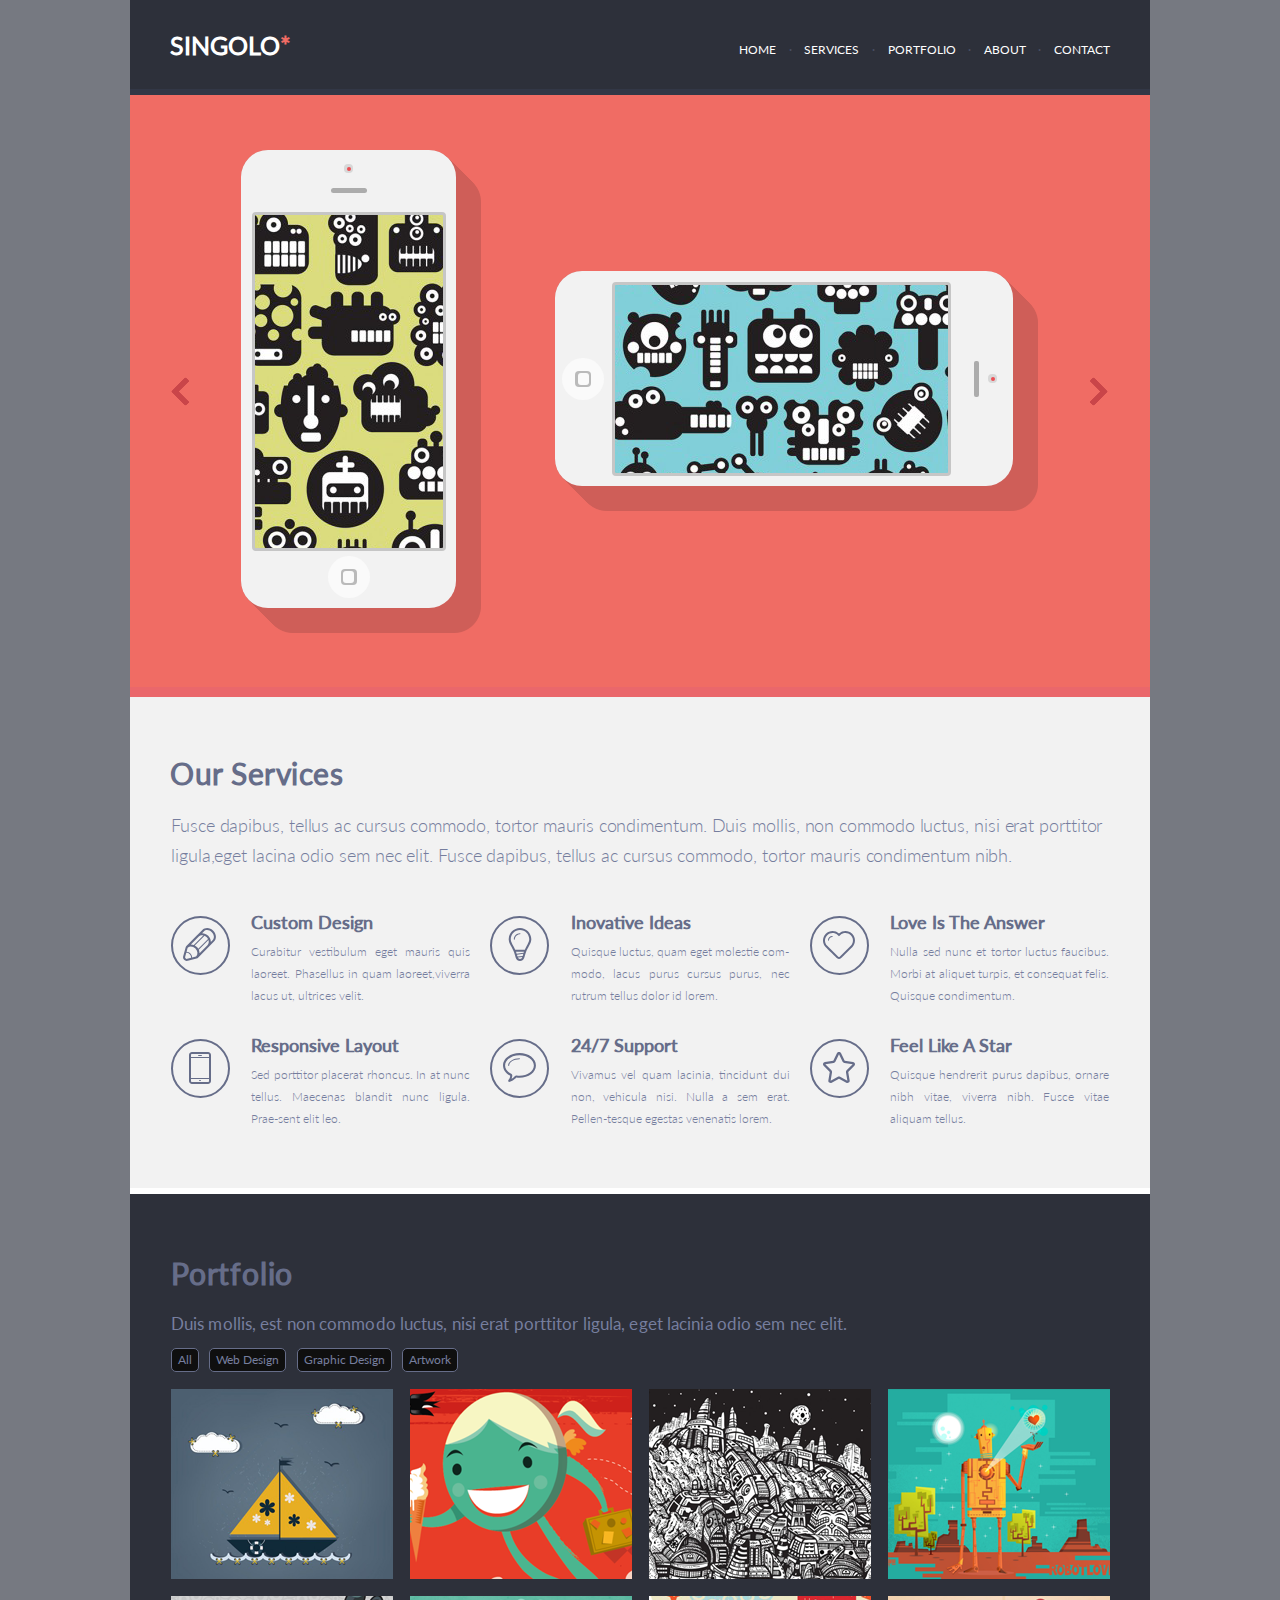
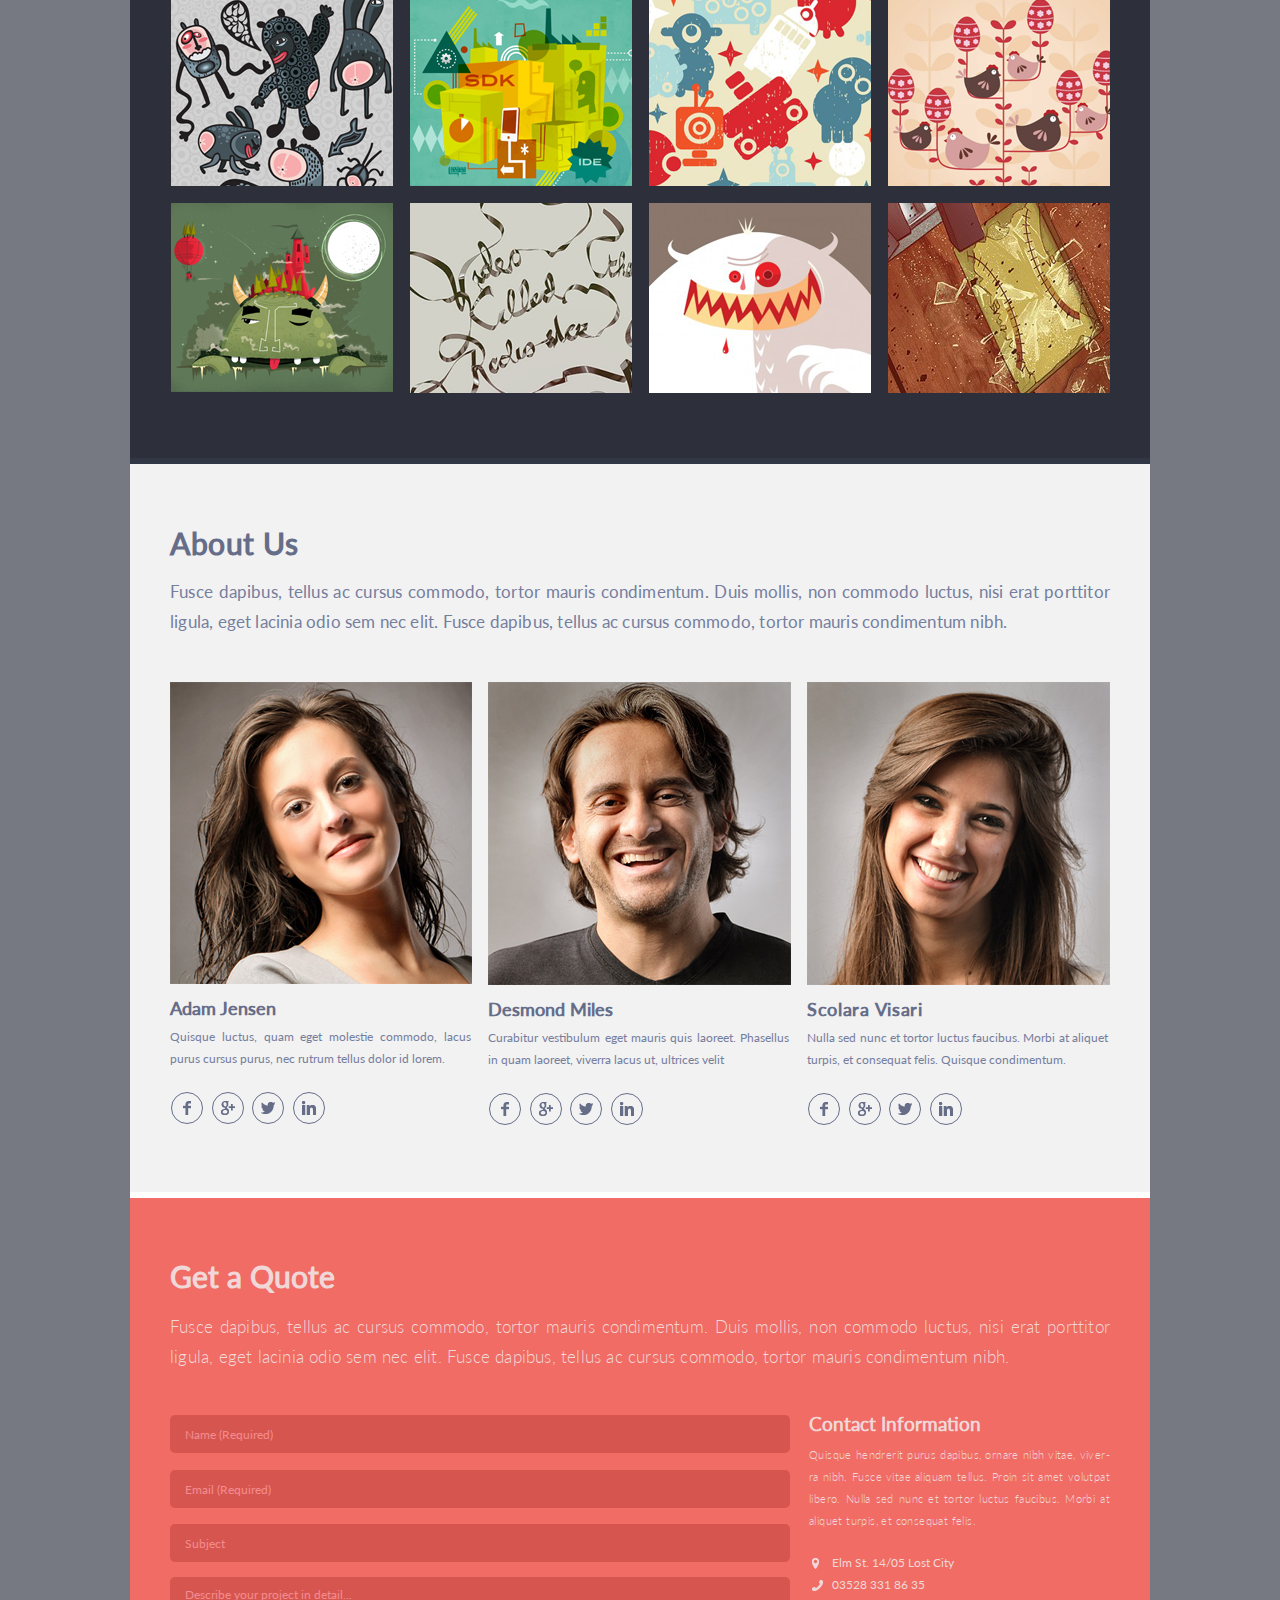
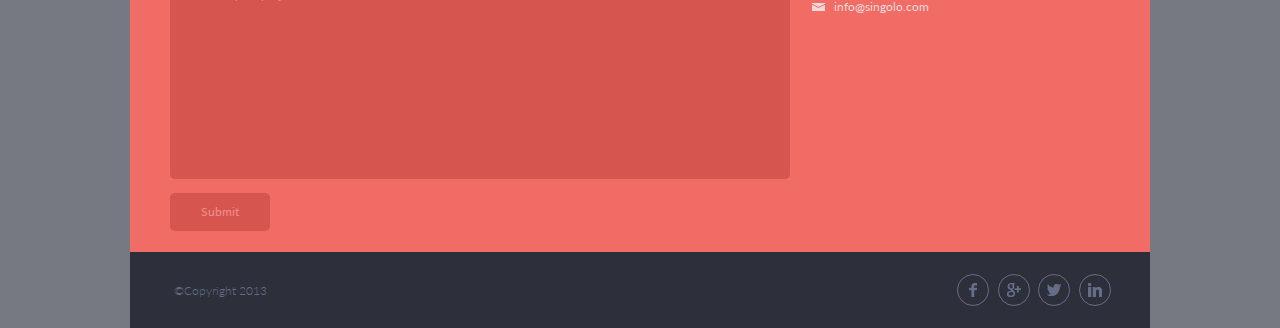
==== index.html @ 3122774b "feat: combine files in one index.html" ====
<!DOCTYPE html>
<html lang="en">
<head>
    <meta charset="UTF-8">
    <meta name="viewport" content="width=device-width, initial-scale=1.0">
    <link rel="stylesheet" href="style.css">
    <title>Singolo</title>
</head>
<body class="body">
    <header class="header">
        <h1 class="logo">Singolo<span class="dote">*<span></h1>
        <nav class="nav_panel">
            <ul class="list">
                <li class="item"><a href="#" class="link">home</a></li>
                <li class="item">·</li>
                <li class="item"><a href="#" class="link">services</a></li>
                <li class="item">·</li>
                <li class="item"><a href="#" class="link">portfolio</a></li>
                <li class="item">·</li>
                <li class="item"><a href="#" class="link">about</a></li>
                <li class="item">·</li>
                <li class="item"><a href="#" class="link">contact</a></li>
            </ul>
        </nav>
    </header>
    <div class="header_bottom"></div>
    <main class="main">
        <div class="pointer pleft">
            <div class="arrow left"></div>
        </div>
        <div class="phone1_box">
            <div class="shadow1">
                <div class="phone one">
                    <div class="camera1_box">
                        <div class="camera1">
                            <div class="camera1_dote"></div>
                        </div>
                    </div>
                    <div class="speaker1_box">
                        <div class="speaker1"></div>
                    </div>
                    <div class="screen1_box">
                        <div class="screen1"></div>
                    </div>
                    <div class="home_button1_box">
                        <div class="home_button1-circle">
                            <div class="home_button1-square">
                                <div class="white_square"></div>
                            </div>
                        </div>
                    </div>
                </div>
            </div>
        </div>
        <div class="phone2_box">
            <div class="shadow2">
                <div class="phone two">
                    <div class="home_button_box">
                        <div class="home_button1-circle">
                            <div class="home_button1-square">
                                <div class="white_square"></div>
                            </div>
                        </div>
                    </div>
                    <div class="screen_box">
                        <div class="screen"></div>
                    </div>
                    <div class="speaker_box">
                        <div class="speaker"></div>
                    </div>
                    <div class="camera">
                        <div class="camera1">
                            <div class="camera1_dote"></div>
                        </div>
                    </div>
                </div>
            </div>
        </div>
        <div class="pointer pright">
            <div class="arrow right"></div>
        </div>
    </main>
    <div class="main_bottom"></div>
    <section class="services" id="services">
        <div class="services-info">
            <div class="info-theme">
                <div class="theme">Our Services</div>
            </div>
            <div class="info">Fusce dapibus, tellus ac cursus commodo, tortor mauris condimentum. Duis mollis, non
                commodo luctus,
                nisi erat porttitor<br> ligula,eget lacina odio sem nec elit. Fusce dapibus, tellus ac cursus commodo,
                tortor mauris
                condimentum nibh.
            </div>
            <div class="services-description-grid">
                <div class="service">
                    <div class="circle"><img src="assets/pen.svg" alt="pen" class="service-img"></div>
                    <div class="service-info">
                        <div class="service-name">Custom Design</div>
                        <div class="service-description">Curabitur vestibulum eget mauris quis laoreet. Phasellus in
                            quam
                            laoreet,viverra lacus ut, ultrices velit.</div>
                    </div>
                </div>
                <div class="service">
                    <div class="circle"><img src="assets/bulb.svg" alt="lamp" class="service-img"></div>
                    <div class="service-info">
                        <div class="service-name">Inovative Ideas</div>
                        <div class="service-description">Quisque luctus, quam eget molestie com-<br>modo, lacus purus
                            cursus
                            purus,
                            nec rutrum tellus dolor id lorem.</div>
                    </div>
                </div>
                <div class="service">
                    <div class="circle"><img src="assets/heart.svg" alt="heart" class="service-img"></div>
                    <div class="service-info">
                        <div class="service-name">Love Is The Answer</div>
                        <div class="service-description">Nulla sed nunc et tortor luctus faucibus. Morbi at aliquet
                            turpis,
                            et
                            consequat felis. Quisque condimentum.</div>
                    </div>
                </div>
                <div class="service">
                    <div class="circle"><img src="assets/phone.svg" alt="tablet" class="service-img"></div>
                    <div class="service-info">
                        <div class="service-name">Responsive Layout</div>
                        <div class="service-description">Sed porttitor placerat rhoncus. In at nunc tellus. Maecenas
                            blandit
                            nunc
                            ligula. Prae-sent elit leo.</div>
                    </div>
                </div>
                <div class="service">
                    <div class="circle"><img src="assets/bubble.svg" alt="message" class="service-img">
                    </div>
                    <div class="service-info">
                        <div class="service-name">24/7 Support</div>
                        <div class="service-description">Vivamus vel quam lacinia, tincidunt dui non, vehicula nisi.
                            Nulla a
                            sem
                            erat.
                            Pellen-tesque egestas venenatis lorem.</div>
                    </div>
                </div>
                <div class="service">
                    <div class="circle"><img src="assets/star.svg" alt="star" class="service-img">
                    </div>
                    <div class="service-info">
                        <div class="service-name">Feel Like A Star</div>
                        <div class="service-description">Quisque hendrerit purus dapibus, ornare nibh vitae, viverra
                            nibh.
                            Fusce
                            vitae
                            aliquam tellus.</div>
                    </div>
                </div>
            </div>
        </div>
    </section>
    </div>
    </div>
    <div class="services_bottom"></div>
    <section class="portfolio_block">
        <section class="portfolio">
            <div class="title_block">
                <div class="title">Portfolio</div>
            </div>
            <div class="portfolio_info">
                Duis mollis, est non commodo luctus, nisi erat porttitor ligula, eget lacinia odio sem nec elit.
            </div>
            <nav class="portfolio_nav">
                <ul class="portfolio_switcher">
                    <li class="switcher_item"><a href="#" class="switcher_link">All</a></li>
                    <li class="switcher_item"><a href="#" class="switcher_link">Web Design</a></li>
                    <li class="switcher_item"><a href="#" class="switcher_link">Graphic Design</a></li>
                    <li class="switcher_item"><a href="#" class="switcher_link">Artwork</a></li>
                </ul>
            </nav>
            <div class="portfolio_images_grid">
                <div class="portfolio_image_block"><img src="assets/portfolio_img1.svg" alt="1"
                        class="portfolio_image img1"></div>
                <div class="portfolio_image_block"><img src="assets/portfolio_img2.svg" alt="2"
                        class="portfolio_image img2"></div>
                <div class="portfolio_image_block"><img src="assets/portfolio_img3.svg" alt="3"
                        class="portfolio_image img3"></div>
                <div class="portfolio_image_block"><img src="assets/portfolio_img4.svg" alt="4"
                        class="portfolio_image img4"></div>
                <div class="portfolio_image_block"><img src="assets/portfolio_img5.svg" alt="5"
                        class="portfolio_image img5"></div>
                <div class="portfolio_image_block"><img src="assets/portfolio_img6.svg" alt="6"
                        class="portfolio_image img6"></div>
                <div class="portfolio_image_block"><img src="assets/portfolio_img7.svg" alt="7"
                        class="portfolio_image img7"></div>
                <div class="portfolio_image_block"><img src="assets/portfolio_img8.svg" alt="8"
                        class="portfolio_image img8"></div>
                <div class="portfolio_image_block"><img src="assets/portfolio_img9.svg" alt="9"
                        class="portfolio_image img9"></div>
                <div class="portfolio_image_block"><img src="assets/portfolio_img10.svg" alt="10"
                        class="portfolio_image img10"></div>
                <div class="portfolio_image_block"><img src="assets/portfolio_img11.svg" alt="11"
                        class="portfolio_image img11"></div>
                <div class="portfolio_image_block"><img src="assets/portfolio_img12.svg" alt="12"
                        class="portfolio_image img12"></div>
            </div>
        </section>
        <div class="portfolio_bottom"></div>
    </section>
    <section class="about_us_block">
        <section class="about_us">
            <div class="title_block">
                <div class="title ab">About Us</div>
            </div>
            <div class="about_us_info">Fusce dapibus, tellus ac cursus commodo, tortor mauris condimentum. Duis mollis,
                non commodo luctus, nisi erat porttitor ligula, eget lacinia odio sem nec elit. Fusce dapibus,
                tellus ac cursus commodo, tortor mauris condimentum nibh.
            </div>
            <div class="about_us_faces">
                <div class="face_block">
                    <img src="assets/photo1.svg" alt="" class="face">
                    <div class="name">Adam Jensen</div>
                    <div class="about">Quisque luctus, quam eget molestie commodo, lacus purus cursus purus, nec rutrum
                        tellus dolor id lorem.</div>
                    <div class="profiles">
                        <div class="profile_circle"><img src="assets/facebook_.png" alt="facebook"></div>
                        <div class="profile_circle"><img src="assets/google_.png" alt="google"></div>
                        <div class="profile_circle"><img src="assets/twitter_.png" alt="twitter"></div>
                        <div class="profile_circle"><img src="assets/linkedin_.png" alt="linkedin"></div>
                    </div>
                </div>
                <div class="face_block">
                    <img src="assets/photo2.svg" alt="" class="face">
                    <div class="name">Desmond Miles</div>
                    <div class="about">Curabitur vestibulum eget mauris quis laoreet. Phasellus in quam laoreet, viverra
                        lacus ut, ultrices velit</div>
                    <div class="profiles">
                        <div class="profile_circle"><img src="assets/facebook_.png" alt="facebook"></div>
                        <div class="profile_circle"><img src="assets/google_.png" alt="google"></div>
                        <div class="profile_circle"><img src="assets/twitter_.png" alt="twitter"></div>
                        <div class="profile_circle"><img src="assets/linkedin_.png" alt="linkedin"></div>
                    </div>
                </div>
                <div class="face_block">
                    <img src="assets/photo3.svg" alt="" class="face">
                    <div class="name third">Scolara Visari</div>
                    <div class="about ">Nulla sed nunc et tortor luctus faucibus. Morbi at aliquet turpis, et consequat
                        felis. Quisque condimentum.</div>
                    <div class="profiles">
                        <div class="profile_circle"><img src="assets/facebook_.png" alt="facebook"></div>
                        <div class="profile_circle"><img src="assets/google_.png" alt="google"></div>
                        <div class="profile_circle"><img src="assets/twitter_.png" alt="twitter"></div>
                        <div class="profile_circle"><img src="assets/linkedin_.png" alt="linkedin"></div>
                    </div>
                </div>
            </div>
        </section>
        <div class="about_us_bottom"></div>
    </section>
    <section class="quote_block">
        <section class="quote">
            <div class="quote_title">Get a Quote</div>
            <div class="quote_info">Fusce dapibus, tellus ac cursus commodo, tortor mauris condimentum. Duis mollis, non
                commodo luctus,
                nisi erat porttitor ligula, eget lacinia odio sem nec elit. Fusce dapibus, tellus ac cursus commodo,
                tortor mauris condimentum nibh.
            </div>
            <div class="quote_form">
                <form action="" method="POST" class="form_block">
                    <input type="text" name="name" id="name" class="input text" placeholder="Name (Required)" required
                        minlength="5" maxlength="11">
                    <input type="email" name="email" id="email" class="input email" placeholder="Email (Required)"
                        required pattern="[a-z0-9._%+-]+@[a-z0-9.-]+\.[a-z]{2, 4}$">
                    <input type="text" name="subject" id="subject" class="input subject" placeholder="Subject">
                    <textarea name="details" id="details" cols="30" rows="10" class="input textarea"
                        placeholder="Describe your project in detail..."></textarea>
                    <input type="submit" value="Submit" class="submit">
                </form>
                <div class="form_info">
                    <div class="form_title">Contact Information</div>
                    <div class="contact_info">Quisque hendrerit purus dapibus, ornare nibh vitae, viver-ra nibh. Fusce
                        vitae aliquam tellus.
                        Proin sit amet volutpat libero. Nulla sed nunc et tortor luctus faucibus. Morbi at aliquet
                        turpis, et consequat felis.
                    </div>
                    <div class="contacts">
                        <div class="contact">
                            <img src="assets/location@1X.png" class="location contact_img" alt="location">
                            <div class="contact_link">Elm St. 14/05 Lost City</div>
                        </div>
                        <div class="contact">
                            <img src="assets/phone@1X.png" class="contact_img" alt="tel">
                            <a class="contact_link" href="tel:+03528 331 86 35">03528 331 86 35</a>
                        </div>
                        <div class="contact">
                            <img src="assets/mail@1X.png" class="contact_img" alt="mail">
                            <a class="contact_link" href="mailto:info@singolo.com">info@singolo.com</a>
                        </div>
                    </div>
                </div>
            </div>
        </section>
        <div class="quote_bottom"></div>
    </section>
    <footer class="footer">
        <div class="copyright">©Copyright 2013</div>
        <div class="footer_contacts">
            <div class="contact_circle"><img src="assets/facebook_.png" alt="facebook"></div>
            <div class="contact_circle"><img src="assets/google_.png" alt="google"></div>
            <div class="contact_circle"><img src="assets/twitter_.png" alt="twitter"></div>
            <div class="contact_circle"><img src="assets/linkedin_.png" alt="linkedin"></div>
        </div>
    </footer>
</body>
</html>
---- style.css ----
* {
    margin: 0;
    padding: 0;
}

.body {
    width: 1020px;
    height: 3524px;
    margin: 0 auto;
    background-color: #767981;
    cursor: default;
}

.header {
    width: 100%;
    height: 89px;
    background-color: #2d303a;
    display: flex;
    justify-content: space-between;
    align-items: center;
}

.header_bottom {
    width: 100%;
    height: 6px;
    background-color: #323746;
}

.logo {
    margin-left: 40px;
    font-size: 25px;
    line-height: 6px;
    color: #ffffff;
    font-family: "Lato";
    font-weight: 900;
    text-transform: uppercase;
}

.dote {
    color: #f06c64;
}

.nav_panel {
    display: flex;
    margin-right: 40px;
    align-items: center;
    width: 371px;
    height: 100%;
}

.list {
    display: flex;
    justify-content: space-between;
    list-style-type: none;
    width: 100%;
    height: 100%;
    align-items: center;
}

.item {
    display: flex;
    height: 100%;
    color: #494e62;
    font-size: 12px;
    line-height: 6px;
    font-family: "Lato";
    align-items: center;
    padding-top: 11px;
}

.link {
    text-decoration: none;
    text-transform: uppercase;
    text-align: center;
    color: #ffffff;
    display: flex;
    align-items: center;
    height: 100%;
    float: left;
}

.link:hover {
    color: #f06c64;
}


.main {
    width: 100%;
    height: 592px;
    background-color: #f06c64;
    display: flex;
    align-items: center;
}

.pointer {
    width: 111px;
    height: 100%;
    display: flex;
    align-items: center;
    justify-content: center;
    cursor: pointer;
}

.pointer:hover .arrow {
    border-color: black;
}

.pointer:hover {
    background-color: #c94549;
}

.arrow {
    display: block;
    width: 15px;
    height: 15px;
    border: solid #c94549;
    border-width: 0 6px 6px 0;
    border-radius: 3px;
    display: inline-block;
}

.left {
    transform: rotate(135deg);
}

.right {
    transform: rotate(-45deg);
}

.phone1_box {
    width: 240px;
    height: 483px;
}

.shadow1 {
    width: 100%;
    height: 100%;
    background-image: url(assets/shadow1.svg);
}

.phone2_box {
    width: 483px;
    height: 240px;
    margin-left: 74px;
}

.phone {

    border-radius: 27px;
    background-color: #f2f2f2;
}

.one {
    display: block;
    width: 215px;
    height: 458px;
}

.camera1_box {
    width: 100%;
    height: 38px;
    display: flex;
    justify-content: center;
    align-items: center;
}

.camera1 {
    width: 9px;
    height: 9px;
    border-radius: 4px;
    background-color: #d8d8d8;
    display: flex;
    justify-content: center;
    align-items: center;
}

.camera1_dote {
    width: 4px;
    height: 4px;
    border-radius: 2px;
    background-color: #eb5055;
}

.speaker1_box {
    width: 100%;
    height: 24px;
    display: flex;
    justify-content: center;
}

.speaker1 {
    width: 36px;
    height: 5px;
    border-radius: 3px;
    background-color: #acacac;
}

.screen1_box {
    display: flex;
    justify-content: center;

    width: 100%;
    height: 333px;

}

.screen1 {
    width: 188px;
    border: 3px solid #c6c6c6;
    border-radius: 4px;
    height: 333px;
    background-image: url(./assets/phone1.svg);
    background-position: -14px -135px;
}

.home_button1_box {
    width: 100%;
    height: 60px;
    display: flex;
    justify-content: center;
    align-items: center;
    padding-top: 2px;
}

.home_button1-circle {
    width: 42px;
    height: 42px;
    border-radius: 21px;
    background-color: #fafafa;
    display: flex;
    justify-content: center;
    align-items: center;
}

.home_button1-square {
    width: 16px;
    height: 16px;
    border-radius: 4px;
    background-color: #bababa;
    display: flex;
    justify-content: center;
    align-items: center;
}

.white_square {
    width: 11px;
    height: 12px;
    border-radius: 3px;
    background-color: #fafafa;
}

.phone {
    border-radius: 27px;
    background-color: #f2f2f2;
}

.two {
    display: flex;
    justify-content: space-between;
    align-items: center;
    height: 215px;
    width: 458px;
}

.camera {
    display: flex;
    justify-content: center;
    align-items: center;
    padding-right: 6px;
    width: 30px;
    height: 100%;
}

.speaker_box {
    width: 29px;
    height: 100%;
    display: flex;
    align-items: center;
    justify-content: flex-end;
}

.speaker {
    width: 5px;
    height: 36px;
    border-radius: 2px;
    background-color: #acacac;
}

.screen_box {
    width: 339px;
    height: 100%;
    display: flex;
    align-items: center;
    justify-content: center;
}

.screen {
    width: 333px;
    height: 188px;
    border: 3px solid #c6c6c6;
    border-radius: 4px;
    background-image: url(assets/phone2.svg);
    background-position: -125px -119px;
}

.home_button_box {
    display: flex;
    justify-content: center;
    align-items: center;
    width: 60px;
    height: 100%;
}

.shadow2 {
    width: 100%;
    height: 100%;
    background-image: url(assets/shadow2.svg);
}


.main_bottom {
    width: 100%;
    height: 10px;
    background-color: #ea676b;
}

.services {
    width: 100%;
    height: 491px;
    background-color: #f2f2f2;

}

.services_bottom {
    width: 100%;
    height: 6px;
    background-color: #ffffff;
}

.service-info {
    height: 86px;
}

.info {
    padding-left: 41px;
    width: 970px;
    height: 57px;
    font-size: 18px;
    line-height: 30px;
    color: #767e9e;
    font-family: "Lato-L";
    font-weight: 300;
    letter-spacing: -0.08px;
    text-align: left;
}

.info-theme {
    height: 113px;
    width: 100%;
}

.theme {
    padding-left: 40px;
    padding-top: 67px;
    font-size: 30px;
    letter-spacing: 0.55px;
    line-height: 18px;
    color: #666d89;
    font-family: "Lato";
    font-weight: 900;
    text-align: left;
}

.services-description-grid {
    width: 92%;
    height: 275px;
    margin: 0 auto;
    margin-top: 35px;
    display: grid;
    grid-gap: 37px 20px;
    grid-template: 86px 86px / repeat(3, 1fr);

}

.circle {
    width: 55px;
    height: 55px;
    border-radius: 50%;
    border: 2px solid #666d89;
    display: flex;
    justify-content: center;
    align-items: center;
}

.service-img {
    width: 36px;
    height: 36px;

}

.service-description {
    width: 219px;
    font-size: 12px;
    line-height: 22px;
    color: #767e9e;
    font-family: "Lato-L";
    font-weight: 400;
    text-align: justify;
}

.service-name {
    font-size: 18px;
    line-height: 18px;
    color: #666d89;
    font-family: "Lato-M";
    font-weight: 900;
    text-align: left;
    height: 39px;
    display: flex;
    align-items: center;
}

.service {
    display: flex;
    align-items: center;
    justify-content: space-between;
}

.portfolio_block {
    height: 870px;
    width: 100%;
    background-color: #2d303a;
}

.portfolio {
    height: 864px;
    width: 96%;
    margin-left: 41px;
}

.title_block {
    height: 45px;
    width: 100%;
}

.title {
    padding-top: 70px;
    font-size: 30px;
    line-height: 18px;
    color: #666d89;
    font-family: "Lato-M";
    letter-spacing: 0.8px;
    font-weight: 900;
    text-align: left;
}

.portfolio_info {
    margin-top: 70px;
    width: 940px;
    height: 31px;
    font-size: 17px;
    line-height: 30px;
    color: #767e9e;
    font-family: "Lato";
    font-weight: 300;
    text-align: left;
    letter-spacing: 0.1px;
}

.switcher_item {
    height: 22px;
    border-radius: 5px;
    background-color: #0f0f0f;
    border: 1px solid #666d89;
    cursor: pointer;
}

.switcher_item:hover {
    border: 1px solid #c5c5c5;
}

.switcher_item:hover .switcher_link {
    color: #dedede;
}

.switcher_link {
    margin: 0 6px;
    font-size: 12px;
    line-height: 22px;
    color: #767e9e;
    font-family: "Lato";
    font-weight: 400;
    text-align: left;
    text-decoration: none;
}

.portfolio_bottom {
    height: 6px;
    width: 100%;
    background-color: #323746;
}

.portfolio_nav {
    display: flex;
    align-items: center;
    width: 287px;
    height: 40px;
    margin-bottom: 9px;
}

.portfolio_switcher {
    display: flex;
    justify-content: space-between;
    list-style-type: none;
    width: 100%;
    height: 100%;
    align-items: center;
}

.portfolio_images_grid {
    display: grid;
    grid-gap: 17px;
    grid-template: repeat(3, 190px) / repeat(4, 222px);
}

.portfolio_image_block {
    width: 100%;
    height: 100%;
    overflow: hidden;
    position: relative;
}

.portfolio_image {
    position: absolute;
}

.img1 {
    top: -10px;
    left: -9px;
}

.img2 {
    top: -42px;
    left: -82px;
}

.img3 {
    top: -1px;
    left: -10px;
}

.img4 {
    top: 0px;
    left: -22px;
}

.img5 {
    top: -15px;
    left: -10px;
}

.img6 {
    top: -4px;
    left: -15px;
}

.img7 {
    top: -39px;
    left: -29px;
}

.img8 {
    top: -31px;
    left: -22px;
}

.img9 {
    top: -2px;
    left: -17px;
}

.img10 {
    top: -112px;
    left: -141px;
}

.img11 {
    top: -174px;
    left: -143px;
}

.img12 {
    top: -59px;
    left: -33px;
}

.about_us_block {
    width: 100%;
    height: 734px;
    background-color: #f2f2f2;
}

.about_us {
    height: 728px;
    width: 96%;
    margin-left: 40px;
}

.ab {
    letter-spacing: 0.5px;
}

.about_us_info {
    margin-top: 68px;
    margin-bottom: 48px;
    width: 940px;
    height: 57px;
    font-size: 17px;
    line-height: 30px;
    color: #767e9e;
    font-family: "Lato";
    font-weight: 300;
    text-align: justify;
    letter-spacing: 0.19px;
}

.about_us_faces {
    width: 96%;
    height: 443px;
    display: flex;
    justify-content: space-between;
}

.about_us_bottom {
    width: 100%;
    height: 6px;
    background-color: #ffffff;
}

.name {
    margin-top: 11px;
    margin-bottom: 9px;
    font-size: 18px;
    line-height: 18px;
    color: #666d89;
    font-family: "Lato-M";
    font-weight: 900;
}

.third {
    letter-spacing: 0.7px;
}

.about {
    width: 301px;
    height: 66px;
    font-size: 12px;
    line-height: 22px;
    color: #767e9e;
    font-family: "Lato";
    font-weight: 400;
    text-align: justify;
}

.profiles {
    margin-left: 1px;
    display: flex;
    justify-content: space-between;
    width: 154px;
}

.profile_circle {
    display: flex;
    justify-content: center;
    align-items: center;
    width: 30px;
    height: 30px;
    border-radius: 16px;
    border: 1px solid #666d89;
    cursor: pointer;
}

.profile_circle:hover {
    background-color: #b3b3b9;
    border: 1px solid #000000;
}

.quote {
    width: 96%;
    margin-left: 40px;
    height: 648px;
    padding-top: 67px;
}

.quote_title {
    font-size: 30px;
    line-height: 23px;
    color: #f0d8d9;
    font-family: "Lato-M";
    font-weight: 900;
    text-align: left;
}

.quote_info {
    margin-top: 24px;
    margin-bottom: 56px;
    width: 96%;
    height: 47px;
    font-size: 17px;
    line-height: 30px;
    color: #f0d8d9;
    font-family: "Lato-L";
    font-weight: 300;
    text-align: justify;
    letter-spacing: 0.2px;
}

.quote_block {
    width: 100%;
    height: 654px;
    background-color: #f06c64;
}

.input {
    width: 605px;
    padding-left: 15px;
    font-size: 12px;
    line-height: 22px;
    color: #fad3d4;
    font-family: "Lato-M";
    font-weight: 900;
    border-radius: 5px;
    background-color: #d6564f;
    border: 0px;
}

.input:hover {
    background-color: #862c27;
}

.submit {
    margin-top: 10px;
    width: 100px;
    height: 38px;
    border-radius: 5px;
    background-color: #d6564f;
    border: 0px;
    font-size: 12px;
    line-height: 22px;
    color: #f48c8f;
    font-family: "Lato";
    font-weight: 400;
    cursor: pointer;
}

.submit:hover {
    background-color: #862c27;
}

.quote_form {
    display: flex;
    justify-content: space-between;
    height: 364px;
    width: 940px;
}

.text {
    height: 38px;

    margin-bottom: 17px;
}

.email {
    height: 38px;

    margin-bottom: 16px;
}

.subject {
    height: 38px;

    margin-bottom: 15px;
}

.textarea {
    padding-top: 7px;
    height: 195px;

    outline: none;
    resize: none;
}

.input::placeholder {
    margin-left: 30px;
    font-size: 12px;
    line-height: 22px;
    color: #f48c8f;
    font-family: "Lato";
    font-weight: 400;

}

.form_block {
    display: block;
    width: 618px;
    height: 100%;
}

.form_info {
    height: 194px;
    width: 301px;
}

.form_title {
    font-size: 19px;
    line-height: 18px;
    color: #f0d8d9;
    font-family: "Lato";
    font-weight: 900;
    text-align: left;
    margin-bottom: 11px;
}

.contact_info {
    font-size: 11px;
    line-height: 22px;
    color: #f0d8d9;
    font-family: "Lato-L";
    font-weight: 400;
    text-align: justify;
    letter-spacing: 0.4px;
}

.contacts {
    width: 200px;
    height: 100px;
    margin-top: 20px;
}

.contact {
    width: 200px;
    display: flex;
    height: 22px;
    align-items: center;
    font-size: 12px;
    line-height: 22px;
    color: #f0d8d9;
    font-family: "Lato";
    font-weight: 400;
    text-align: left;
    cursor: pointer;
}

.contact_img {
    margin-left: 3px;
    margin-right: 9px;
}

.location {
    margin-right: 13px;
}

.contact_link {
    font-size: 12px;
    line-height: 22px;
    color: #f0d8d9;
    font-family: "Lato";
    font-weight: 400;
    text-align: left;
    text-decoration: none;
}

.contact_link:hover {
    color: #000000;
}

.quote_bottom {
    width: 100%;
    height: 6px;
    background-color: #ea676b;
}

.footer {
    width: 100%;
    height: 76px;
    background-color: #2d303a;
    justify-content: space-between;
    display: flex;
    align-items: center;
}

.copyright {
    margin-left: 44px;
    font-size: 12px;
    color: #666d89;
    font-family: "Lato-L";
    font-weight: 300;
}

.footer_contacts {
    margin-right: 39px;
    display: flex;
    justify-content: space-between;
    align-items: center;
    width: 154px;
    height: 40px;
}

.contact_circle {
    display: flex;
    justify-content: center;
    align-items: center;
    width: 30px;
    height: 30px;
    border-radius: 16px;
    border: 1px solid #666d89;
    cursor: pointer;
}

.contact_circle:hover {
    background-color: #b3b3b9;
    border: 1px solid #000000;
}



@font-face {
    font-family: "Lato";
    src: url("assets/fonts/Lato-Regular.ttf");
}

@font-face {
    font-family: "Lato-M";
    src: url("assets/fonts/Lato-Medium.ttf");
}

@font-face {
    font-family: "Lato-L";
    src: url("assets/fonts/Lato-Light.ttf");
}
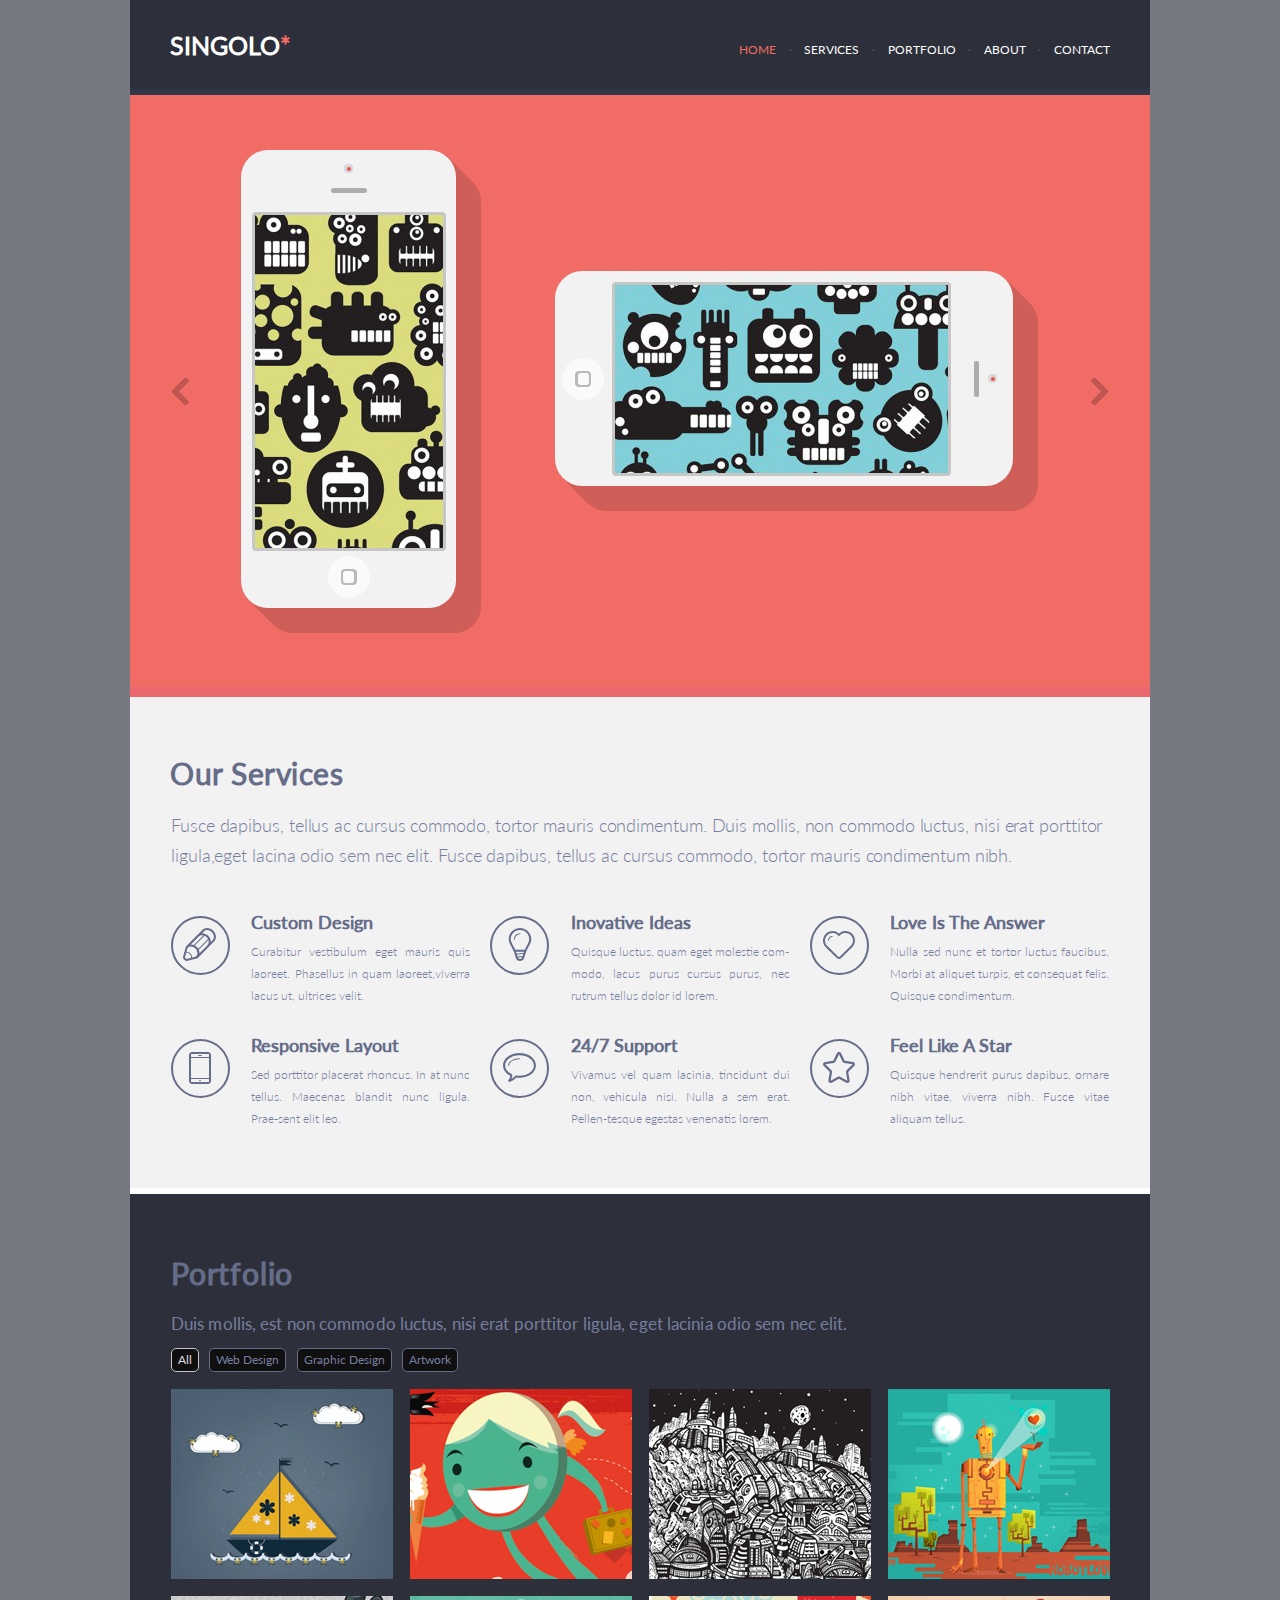
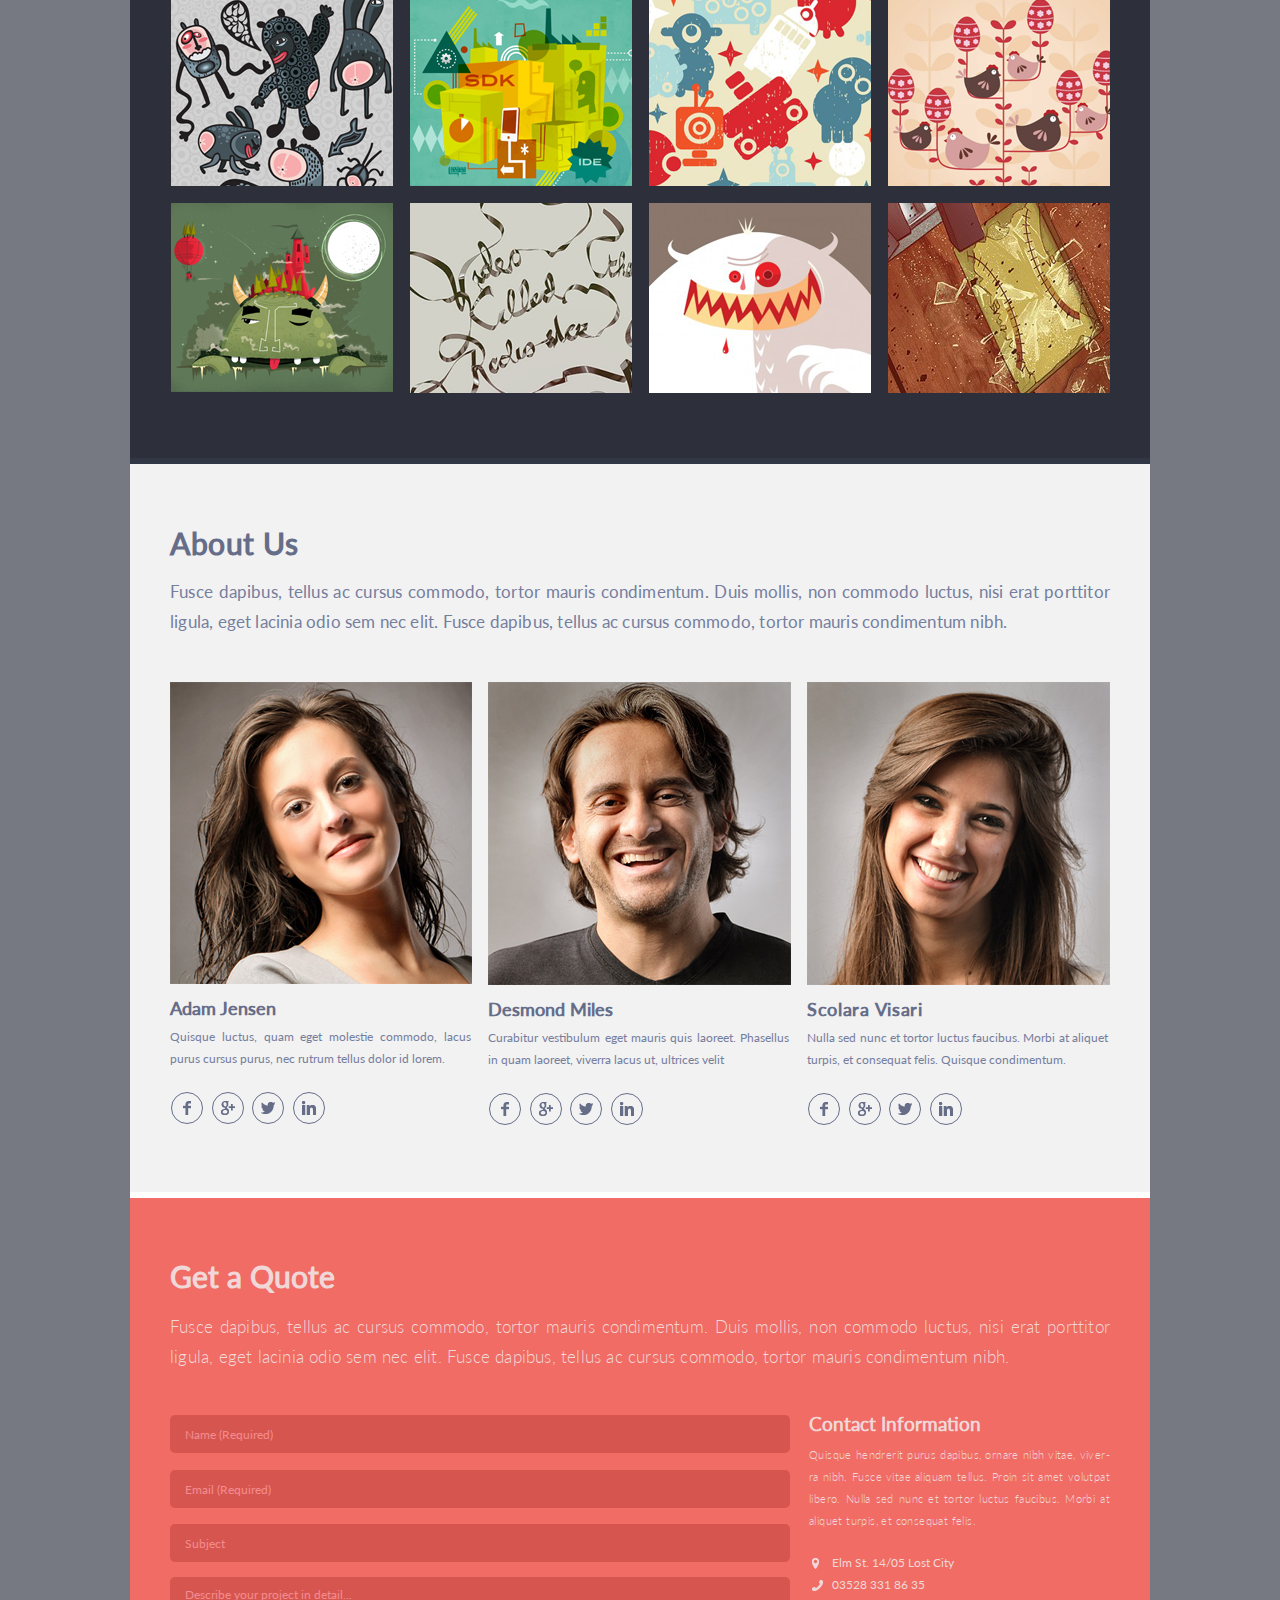
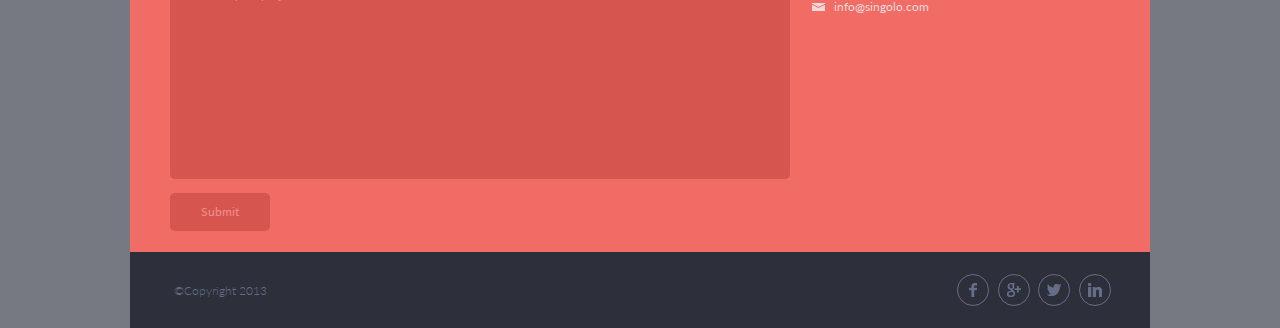
==== commit 92902e68: "feat: add js for page" ====
--- a/index.html
+++ b/index.html
@@ -1,25 +1,27 @@
 <!DOCTYPE html>
 <html lang="en">
+
 <head>
     <meta charset="UTF-8">
     <meta name="viewport" content="width=device-width, initial-scale=1.0">
     <link rel="stylesheet" href="style.css">
     <title>Singolo</title>
 </head>
+
 <body class="body">
-    <header class="header">
+    <header class="header" id="header">
         <h1 class="logo">Singolo<span class="dote">*<span></h1>
         <nav class="nav_panel">
             <ul class="list">
-                <li class="item"><a href="#" class="link">home</a></li>
+                <li class="item"><a href="#header" class="link">home</a></li>
                 <li class="item">·</li>
-                <li class="item"><a href="#" class="link">services</a></li>
+                <li class="item"><a href="#services" class="link">services</a></li>
                 <li class="item">·</li>
-                <li class="item"><a href="#" class="link">portfolio</a></li>
+                <li class="item"><a href="#portfolio" class="link">portfolio</a></li>
                 <li class="item">·</li>
-                <li class="item"><a href="#" class="link">about</a></li>
+                <li class="item"><a href="#about" class="link">about</a></li>
                 <li class="item">·</li>
-                <li class="item"><a href="#" class="link">contact</a></li>
+                <li class="item"><a href="#contact" class="link">contact</a></li>
             </ul>
         </nav>
     </header>
@@ -28,52 +30,59 @@
         <div class="pointer pleft">
             <div class="arrow left"></div>
         </div>
-        <div class="phone1_box">
-            <div class="shadow1">
-                <div class="phone one">
-                    <div class="camera1_box">
-                        <div class="camera1">
-                            <div class="camera1_dote"></div>
-                        </div>
-                    </div>
-                    <div class="speaker1_box">
-                        <div class="speaker1"></div>
-                    </div>
-                    <div class="screen1_box">
-                        <div class="screen1"></div>
-                    </div>
-                    <div class="home_button1_box">
-                        <div class="home_button1-circle">
-                            <div class="home_button1-square">
-                                <div class="white_square"></div>
-                            </div>
-                        </div>
-                    </div>
-                </div>
-            </div>
-        </div>
-        <div class="phone2_box">
-            <div class="shadow2">
-                <div class="phone two">
-                    <div class="home_button_box">
-                        <div class="home_button1-circle">
-                            <div class="home_button1-square">
-                                <div class="white_square"></div>
-                            </div>
-                        </div>
-                    </div>
-                    <div class="screen_box">
-                        <div class="screen"></div>
-                    </div>
-                    <div class="speaker_box">
-                        <div class="speaker"></div>
-                    </div>
-                    <div class="camera">
-                        <div class="camera1">
-                            <div class="camera1_dote"></div>
-                        </div>
-                    </div>
-                </div>
+        <div class="slide_container">
+            <div class="slide active_slide slide1">
+                <div class="phone1_box">
+                    <div class="shadow1">
+                        <div class="phone one">
+                            <div class="camera1_box">
+                                <div class="camera1">
+                                    <div class="camera1_dote"></div>
+                                </div>
+                            </div>
+                            <div class="speaker1_box">
+                                <div class="speaker1"></div>
+                            </div>
+                            <div class="screen1_box">
+                                <div class="screen1"></div>
+                            </div>
+                            <div class="home_button1_box">
+                                <div class="home_button1-circle">
+                                    <div class="home_button1-square">
+                                        <div class="white_square"></div>
+                                    </div>
+                                </div>
+                            </div>
+                        </div>
+                    </div>
+                </div>
+                <div class="phone2_box">
+                    <div class="shadow2">
+                        <div class="phone two">
+                            <div class="home_button_box">
+                                <div class="home_button1-circle" id="second_button">
+                                    <div class="home_button1-square">
+                                        <div class="white_square"></div>
+                                    </div>
+                                </div>
+                            </div>
+                            <div class="screen_box">
+                                <div class="screen"></div>
+                            </div>
+                            <div class="speaker_box">
+                                <div class="speaker"></div>
+                            </div>
+                            <div class="camera">
+                                <div class="camera1">
+                                    <div class="camera1_dote"></div>
+                                </div>
+                            </div>
+                        </div>
+                    </div>
+                </div>
+            </div>
+            <div class="slide2 slide">
+                <img class="slider2" src="assets/Slider2.svg" alt="slide2">
             </div>
         </div>
         <div class="pointer pright">
@@ -163,7 +172,7 @@
     </div>
     <div class="services_bottom"></div>
     <section class="portfolio_block">
-        <section class="portfolio">
+        <section class="portfolio" id="portfolio">
             <div class="title_block">
                 <div class="title">Portfolio</div>
             </div>
@@ -172,10 +181,10 @@
             </div>
             <nav class="portfolio_nav">
                 <ul class="portfolio_switcher">
-                    <li class="switcher_item"><a href="#" class="switcher_link">All</a></li>
-                    <li class="switcher_item"><a href="#" class="switcher_link">Web Design</a></li>
-                    <li class="switcher_item"><a href="#" class="switcher_link">Graphic Design</a></li>
-                    <li class="switcher_item"><a href="#" class="switcher_link">Artwork</a></li>
+                    <li class="switcher_item"><a href="#portfolio" class="switcher_link">All</a></li>
+                    <li class="switcher_item"><a href="#portfolio" class="switcher_link">Web Design</a></li>
+                    <li class="switcher_item"><a href="#portfolio" class="switcher_link">Graphic Design</a></li>
+                    <li class="switcher_item"><a href="#portfolio" class="switcher_link">Artwork</a></li>
                 </ul>
             </nav>
             <div class="portfolio_images_grid">
@@ -208,7 +217,7 @@
         <div class="portfolio_bottom"></div>
     </section>
     <section class="about_us_block">
-        <section class="about_us">
+        <section class="about_us" id="about">
             <div class="title_block">
                 <div class="title ab">About Us</div>
             </div>
@@ -257,7 +266,7 @@
         </section>
         <div class="about_us_bottom"></div>
     </section>
-    <section class="quote_block">
+    <section class="quote_block" id="contact">
         <section class="quote">
             <div class="quote_title">Get a Quote</div>
             <div class="quote_info">Fusce dapibus, tellus ac cursus commodo, tortor mauris condimentum. Duis mollis, non
@@ -266,9 +275,9 @@
                 tortor mauris condimentum nibh.
             </div>
             <div class="quote_form">
-                <form action="" method="POST" class="form_block">
+                <form action="" method="POST" class="form_block" onsubmit="send();return false">
                     <input type="text" name="name" id="name" class="input text" placeholder="Name (Required)" required
-                        minlength="5" maxlength="11">
+                        minlength="5" maxlength="20">
                     <input type="email" name="email" id="email" class="input email" placeholder="Email (Required)"
                         required pattern="[a-z0-9._%+-]+@[a-z0-9.-]+\.[a-z]{2, 4}$">
                     <input type="text" name="subject" id="subject" class="input subject" placeholder="Subject">
@@ -311,5 +320,20 @@
             <div class="contact_circle"><img src="assets/linkedin_.png" alt="linkedin"></div>
         </div>
     </footer>
+    <div class="modal off">
+        <div class="modal_shadow"></div>
+        <div class="modal_content">
+            <div class="modal_text">
+                <div>Message sent!</div>
+                <div id="theme"></div>
+                <div id="description"></div>
+                <div id="ok" class="ok">Ok</div>
+            </div>
+
+        </div>
+
+    </div>
+    <script src="script.js"></script>
 </body>
+
 </html>--- a/style.css
+++ b/style.css
@@ -85,11 +85,13 @@
 
 
 .main {
-    width: 100%;
     height: 592px;
+    width: 100%;
     background-color: #f06c64;
     display: flex;
     align-items: center;
+    overflow: hidden;
+    position: relative;
 }
 
 .pointer {
@@ -99,6 +101,8 @@
     align-items: center;
     justify-content: center;
     cursor: pointer;
+    position: absolute;
+    z-index: 15;
 }
 
 .pointer:hover .arrow {
@@ -106,24 +110,35 @@
 }
 
 .pointer:hover {
-    background-color: #c94549;
+    background-color: #6b6b6b;
+    opacity: 0.5;
 }
 
 .arrow {
     display: block;
     width: 15px;
     height: 15px;
-    border: solid #c94549;
+    border: solid black;
+    opacity: 0.2;
     border-width: 0 6px 6px 0;
     border-radius: 3px;
     display: inline-block;
 }
+.pleft{
+    left:0;
+    top: 0;
+}
+.pright{
+    right: 0px;
+    top: 0;
+}
 
 .left {
     transform: rotate(135deg);
 }
 
 .right {
+    
     transform: rotate(-45deg);
 }
 
@@ -198,10 +213,26 @@
 .screen1_box {
     display: flex;
     justify-content: center;
-
+    position: relative;
     width: 100%;
     height: 333px;
 
+}
+
+.slide_container{
+    width: 100%;
+    height: 100%;
+}
+
+.slide1{
+    width: 909px;
+    height: 100%;
+    margin-left: 111px;
+    background-color: #f06c64;
+    display: flex;
+    align-items: center;
+    overflow: hidden;
+    position: relative;
 }
 
 .screen1 {
@@ -230,6 +261,36 @@
     display: flex;
     justify-content: center;
     align-items: center;
+    cursor: pointer;
+}
+.black_screen_1{
+    width: 188px;
+    height: 333px;
+    background-color: black;
+    z-index: 2;
+    position: absolute;
+    left: 13px;
+    top: 3px;
+    border-radius: 4px;
+}
+
+.black_screen_2{
+    width: 333px;
+    height: 188px;
+    background-color: black;
+    z-index: 2;
+    position: absolute;
+    left: 3px;
+    top: 13px;
+    border-radius: 4px;
+}
+
+.home_button1-circle:hover{
+    background-color: #ffd7d7;
+}
+
+.home_button1-circle:hover .white_square{
+    background-color: #ffd7d7;
 }
 
 .home_button1-square {
@@ -292,6 +353,7 @@
     display: flex;
     align-items: center;
     justify-content: center;
+    position: relative;
 }
 
 .screen {
@@ -483,15 +545,23 @@
     color: #dedede;
 }
 
+.active_item{
+    border: 1px solid #c5c5c5;
+}
+
+.active_item .switcher_link{
+    color: #dedede;
+}
+
 .switcher_link {
     margin: 0 6px;
     font-size: 12px;
     line-height: 22px;
-    color: #767e9e;
     font-family: "Lato";
     font-weight: 400;
     text-align: left;
     text-decoration: none;
+    color: #767e9e;
 }
 
 .portfolio_bottom {
@@ -814,9 +884,9 @@
 .form_title {
     font-size: 19px;
     line-height: 18px;
+    font-family: "Lato";
+    font-weight: 900;
     color: #f0d8d9;
-    font-family: "Lato";
-    font-weight: 900;
     text-align: left;
     margin-bottom: 11px;
 }
@@ -922,7 +992,109 @@
     border: 1px solid #000000;
 }
 
-
+.active_link{
+    color: #f06c64;
+}
+.active_img{
+    border: #F06C64 solid 5px;
+}
+.modal{
+    top: 0px;
+    left: 0px;
+    width: 100vw;
+    height: 100vh;
+    position: fixed;
+    display: flex;
+    justify-content: center;
+    align-items: center;
+}
+.modal_shadow{
+    top: 0px;
+    left: 0px;
+    width: 100vw;
+    height: 100vh;
+    opacity: 0.6;
+    background-color: #494e62;
+    position: fixed;
+}
+.off{
+    visibility: hidden;
+}
+.ok{
+    width: 100px;
+    height: 40px;
+    display: flex;
+    justify-content: center;
+    align-items: center;
+    background-color: #fdbeba;
+}
+.modal_content{
+    z-index: 10;
+    width: 400px;
+    height: 400px;
+    border-radius: 20px;
+    display: flex;
+    opacity: 1;
+    justify-content: center;
+    align-items: center;
+    background-color: #f06c64;
+    color: #ffffff;
+    font-size: 14px;
+    line-height: 18px;
+    font-family: "Lato";
+    font-weight: 900;
+}
+.slide{
+    display: none;
+    position: relative;
+    animation: 0.5s ease-in-out;
+}
+
+.slide_container{
+    position: relative;
+    overflow: hidden;
+}
+
+.active_slide,
+.next_slide{
+    display: flex;
+}
+.next_slide{
+    position: absolute;
+    top: 0;
+}
+
+.to_left{
+    animation-name: left;
+}
+.to_right{
+    animation-name: right;
+    animation-direction: reverse;
+}
+.from_left{
+    animation-name: left;
+    animation-direction: reverse;
+}
+.from_right{
+    animation-name: right;
+}
+
+@keyframes left{
+    from{
+        left: 0;
+    }
+    to{
+        left: -100%;
+    }
+}
+@keyframes right{
+    from{
+        left: 100%;
+    }
+    to{
+        left: 0;
+    }
+}
 
 @font-face {
     font-family: "Lato";
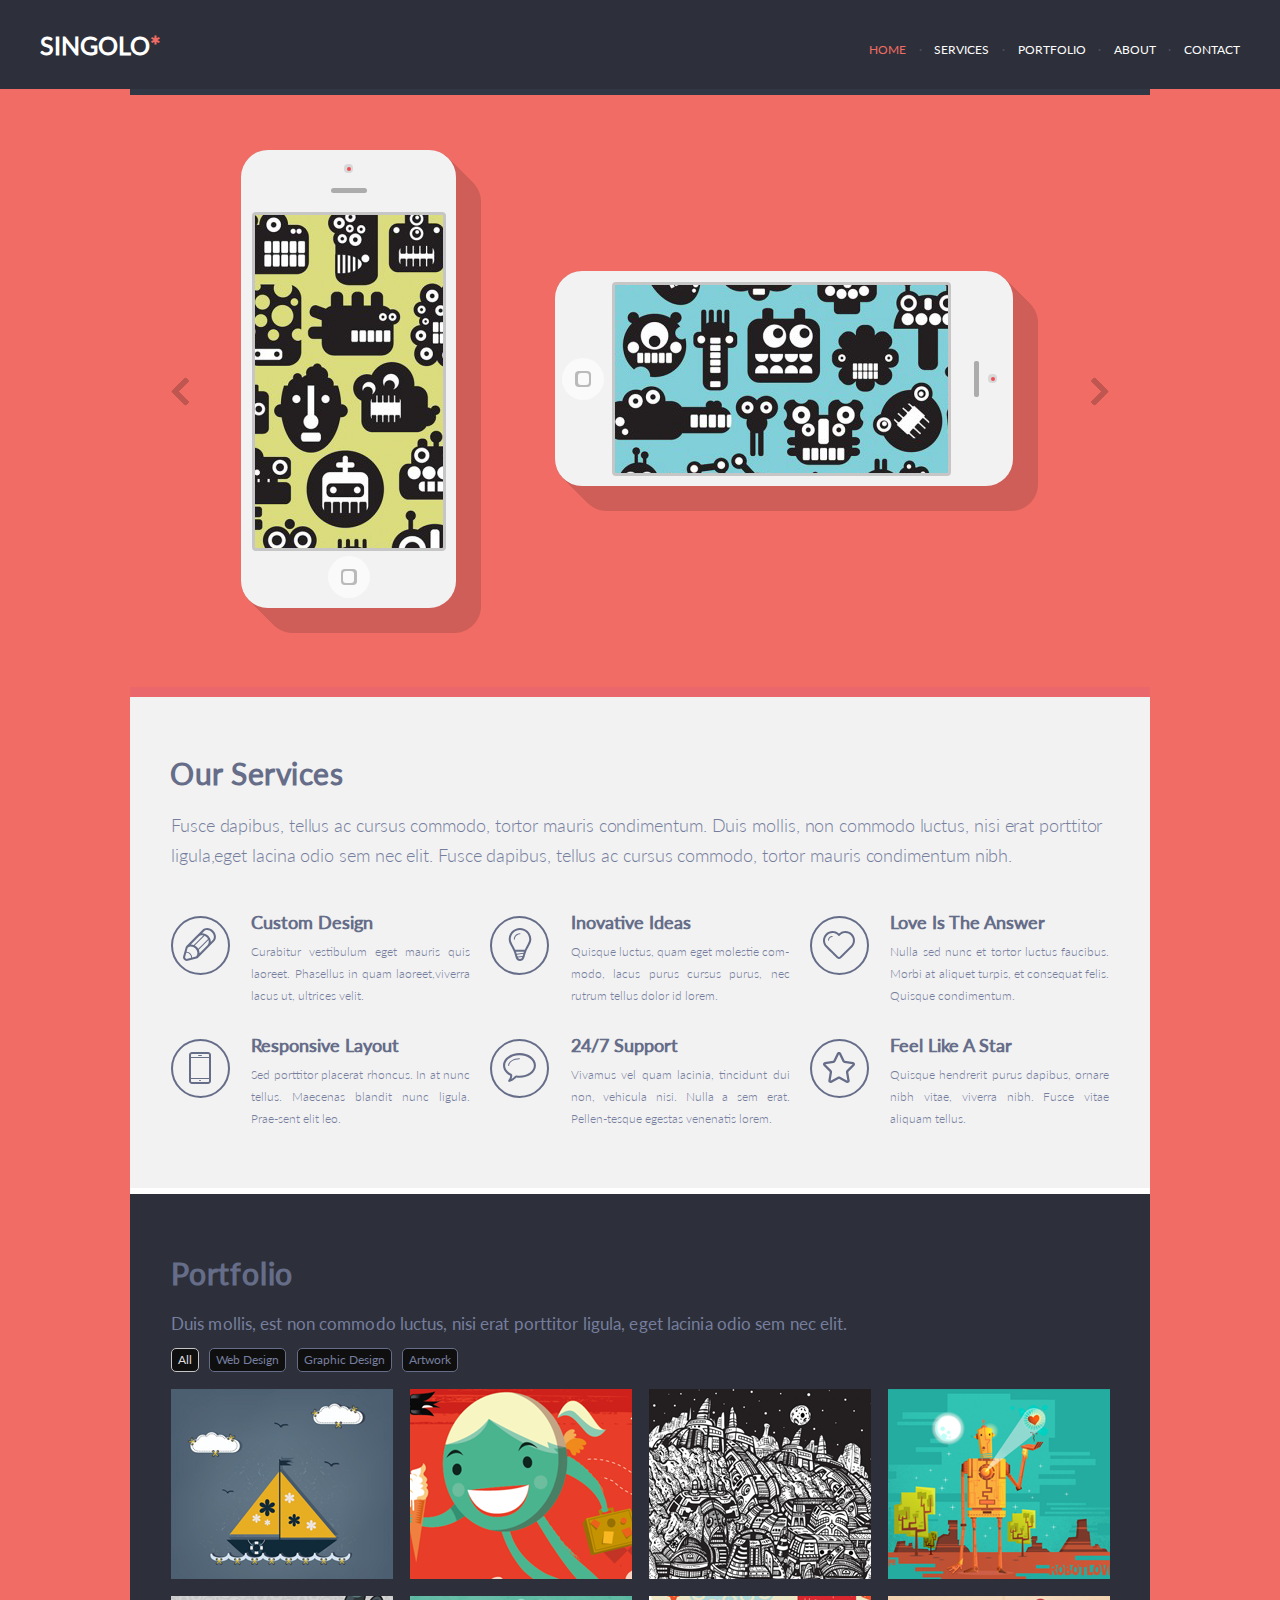
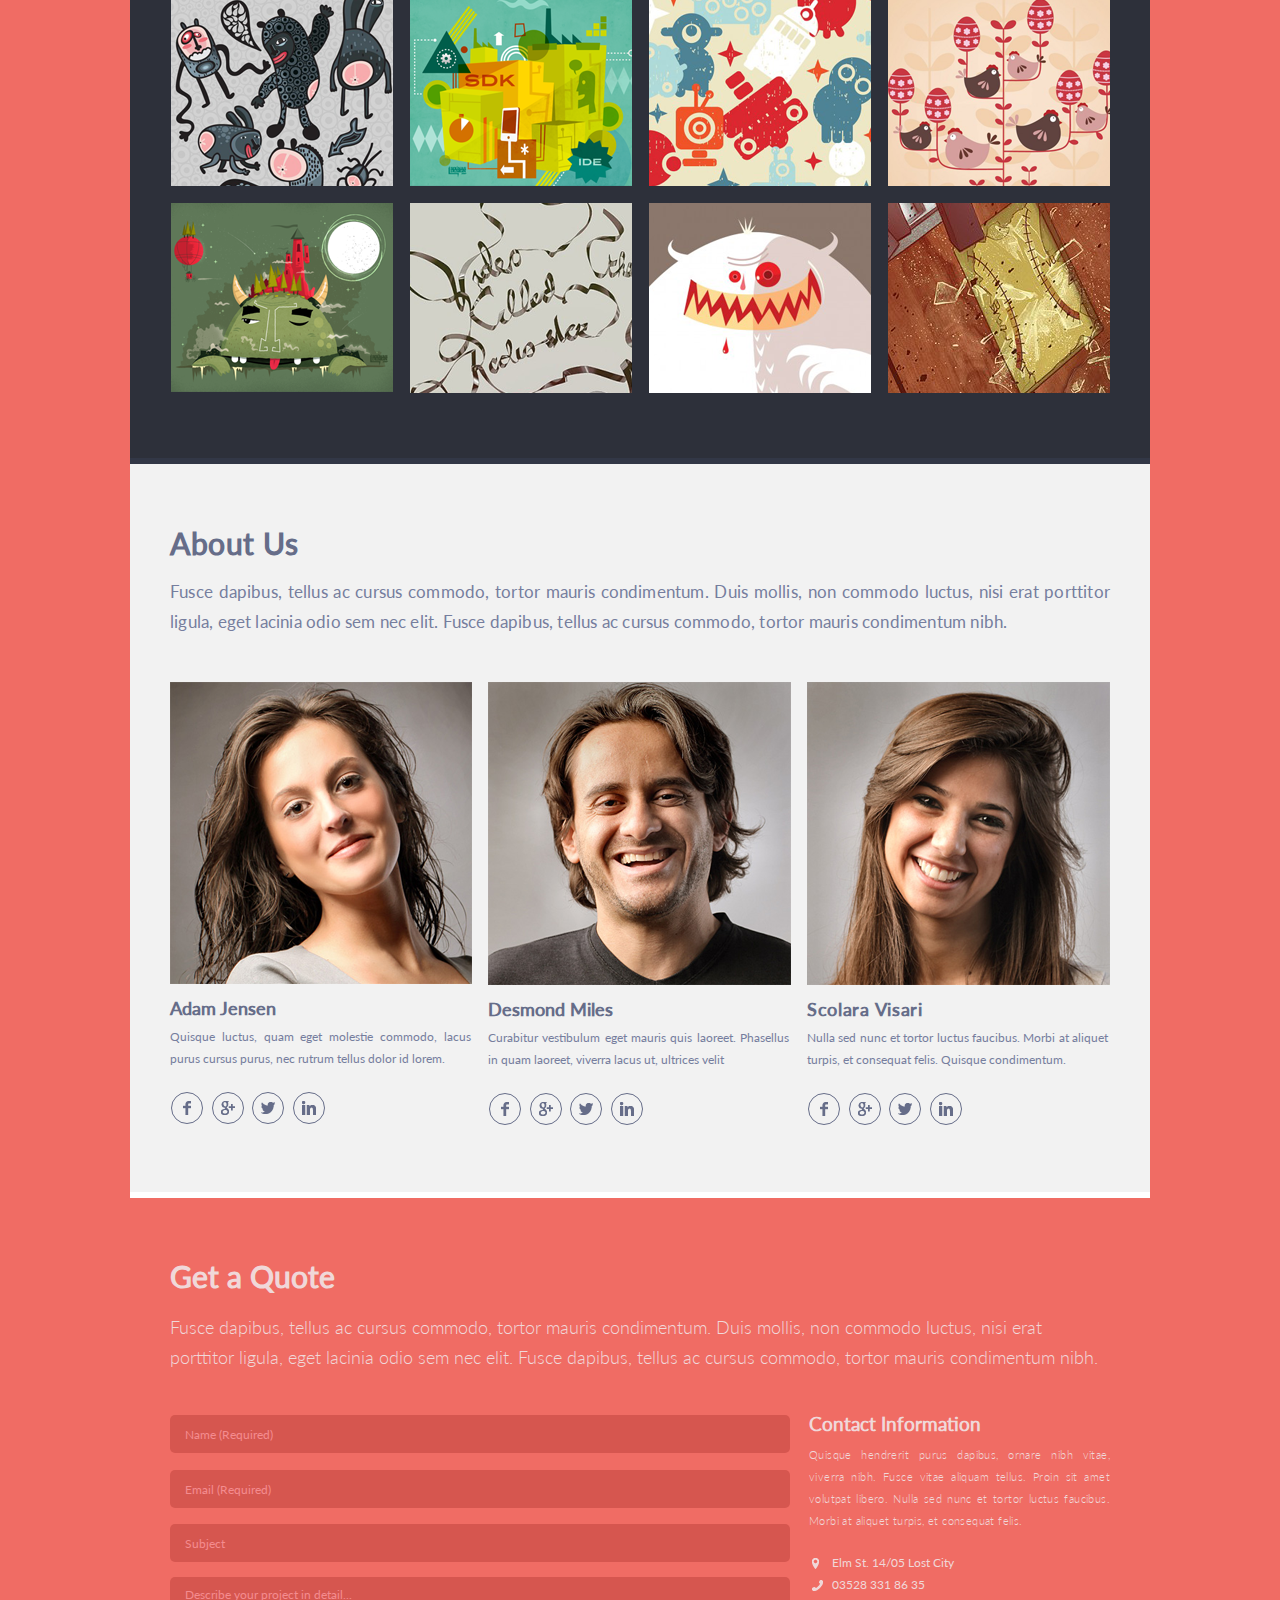
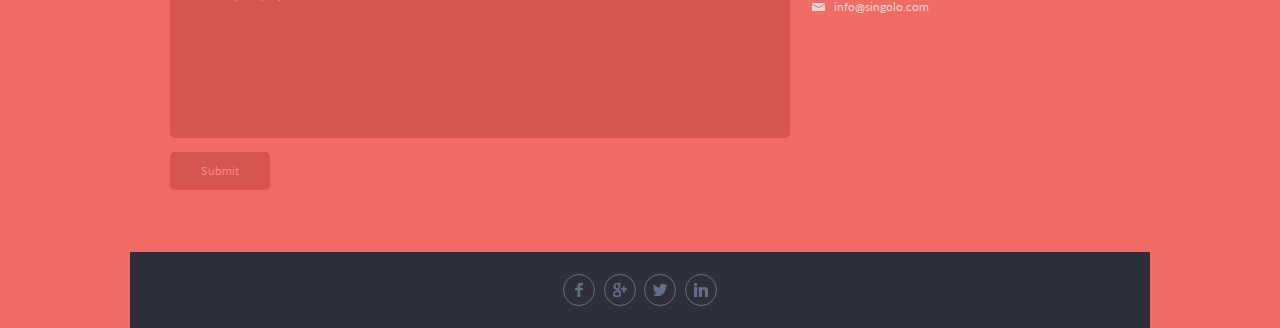
==== commit 06d6aaad: "feat: add responsive for tablet" ====
--- a/index.html
+++ b/index.html
@@ -9,11 +9,12 @@
 </head>
 
 <body class="body">
+    <div id = "home"></div>
     <header class="header" id="header">
         <h1 class="logo">Singolo<span class="dote">*<span></h1>
         <nav class="nav_panel">
             <ul class="list">
-                <li class="item"><a href="#header" class="link">home</a></li>
+                <li class="item"><a href="#home" class="link">home</a></li>
                 <li class="item">·</li>
                 <li class="item"><a href="#services" class="link">services</a></li>
                 <li class="item">·</li>
@@ -26,7 +27,7 @@
         </nav>
     </header>
     <div class="header_bottom"></div>
-    <main class="main">
+    <main class="main" id="main">
         <div class="pointer pleft">
             <div class="arrow left"></div>
         </div>
@@ -97,7 +98,7 @@
             </div>
             <div class="info">Fusce dapibus, tellus ac cursus commodo, tortor mauris condimentum. Duis mollis, non
                 commodo luctus,
-                nisi erat porttitor<br> ligula,eget lacina odio sem nec elit. Fusce dapibus, tellus ac cursus commodo,
+                nisi erat porttitor ligula,eget lacina odio sem nec elit. Fusce dapibus, tellus ac cursus commodo,
                 tortor mauris
                 condimentum nibh.
             </div>
@@ -287,7 +288,7 @@
                 </form>
                 <div class="form_info">
                     <div class="form_title">Contact Information</div>
-                    <div class="contact_info">Quisque hendrerit purus dapibus, ornare nibh vitae, viver-ra nibh. Fusce
+                    <div class="contact_info">Quisque hendrerit purus dapibus, ornare nibh vitae, viverra nibh. Fusce
                         vitae aliquam tellus.
                         Proin sit amet volutpat libero. Nulla sed nunc et tortor luctus faucibus. Morbi at aliquet
                         turpis, et consequat felis.
--- a/style.css
+++ b/style.css
@@ -1,6 +1,10 @@
 * {
     margin: 0;
     padding: 0;
+}
+
+html{
+    scroll-behavior: smooth;
 }
 
 .body {
@@ -9,6 +13,12 @@
     margin: 0 auto;
     background-color: #767981;
     cursor: default;
+    position: relative;
+}
+
+#home{
+    width: 1px;
+    height: 89px;
 }
 
 .header {
@@ -18,6 +28,10 @@
     display: flex;
     justify-content: space-between;
     align-items: center;
+    position: fixed;
+    top: 0;
+    left: 0;
+    z-index: 1000;
 }
 
 .header_bottom {
@@ -242,6 +256,7 @@
     height: 333px;
     background-image: url(./assets/phone1.svg);
     background-position: -14px -135px;
+    cursor: pointer;
 }
 
 .home_button1_box {
@@ -272,6 +287,7 @@
     left: 13px;
     top: 3px;
     border-radius: 4px;
+    cursor: pointer;
 }
 
 .black_screen_2{
@@ -283,6 +299,7 @@
     left: 3px;
     top: 13px;
     border-radius: 4px;
+    cursor: pointer;
 }
 
 .home_button1-circle:hover{
@@ -363,6 +380,7 @@
     border-radius: 4px;
     background-image: url(assets/phone2.svg);
     background-position: -125px -119px;
+    cursor: pointer;
 }
 
 .home_button_box {
@@ -1079,6 +1097,7 @@
     animation-name: right;
 }
 
+
 @keyframes left{
     from{
         left: 0;
@@ -1109,4 +1128,215 @@
 @font-face {
     font-family: "Lato-L";
     src: url("assets/fonts/Lato-Light.ttf");
-}+}
+
+@media screen and (min-width: 1020px) {
+    .body {
+      background-color: #F06C64;
+    }
+    .footer{
+        justify-content: center;
+    }
+    .footer_contacts{
+        margin: 0;
+    }
+    .copyright{
+        display: none;
+    }
+    .quote_info{
+        text-align: left;
+        letter-spacing: 0px;
+        font-size: 18px;
+    }
+    .textarea{
+        height: 154px;
+    }
+  }
+  
+  @media screen and (min-width: 768px) and (max-width: 1020px) {
+    .body {
+      width: 100%;
+      height: 3699px;
+    }
+    .main{
+        height: 452px;
+    }
+    .pointer{
+        width: 11%;
+    }
+    .phone1_box{
+        width: 180px;
+        height: 370px
+    }
+    .one{
+        width: 162px;
+        height: 345px;
+    }
+    .screen1_box{
+        height: 253px;
+    }
+    .shadow1{
+        background-image: url(assets/phone-vertical-shadow.png);
+    }
+    .camera1_box{
+        height: 27px;
+    }
+    .phone{
+        border-radius: 18px;
+    }
+    .speaker1_box{
+        height: 16px;
+    }
+    .speaker1{
+        width: 27px;
+        height: 3px;
+    }
+    .screen1{
+        height: 100%;
+        width: 146px;
+    }
+    .phone2_box{
+        margin-left: 55px;
+        height: 190px;
+        width: 364px;
+    }
+    .two{
+        width: 345px;
+        height: 163px;
+    }
+    .home_button1_box{
+        height: 43px;
+    }
+    .home_button_box{
+        width: 43px;
+    }
+    .camera{
+        width: 27px;
+    }
+    .speaker{
+        height: 27px;
+        width: 3px;
+    }
+    .speaker_box{
+        width: 16px;
+    }
+    .screen_box{
+        width: 251px;
+    }
+    .screen{
+        height: 142px;
+        border-radius: 2px;
+        border-width: 2px;
+    }
+    .shadow2{
+        background-image: url(assets/phone-horizontal-shadow.png);
+    }
+    .home_button1-circle{
+        height: 31.5px;
+        width: 31.5px;
+        border-radius: 16px;
+    }
+    .home_button1-square{
+        height: 12px;
+        width: 12px;
+
+    }
+    .white_square{
+        width: 6px;
+        height: 7px;
+        border-radius: 1px;
+    }
+    .slide1{
+        width: 78.12%;
+        margin-left: 11%;
+        justify-content: space-between;
+    }
+    .slide2{
+        width: 100%;
+        height: 100%;
+    }
+    .info{
+        width: 89.45%;
+    }
+    .services{
+        height: 674px;
+    }
+    .services-description-grid{
+        grid-template: repeat(3,1fr) / repeat(2, 300px);
+        height: 390px;
+        
+    }
+    .portfolio_block{
+        height: 1094px;
+    }
+    .portfolio{
+        height: 1088px;
+        width: 94%;
+    }
+    .portfolio_info{
+        width: 94%;
+    }
+    .about_us_block{
+        height: 669px;
+    }
+    .about_us{
+        width: 94%;
+    }
+    .about_us_info{
+        width: 94%;
+    }
+    .face{
+        width: 219px;
+        height: 219px;
+    }
+    .about{
+        width: 219px;
+        height: 72px;
+    }
+    .portfolio_images_grid{
+        grid-template: repeat(4, 185px) / repeat(3, 216px);
+    }
+    .quote_block{
+        height: 631px;
+    }
+    .quote{
+        width: 94%;
+        height: 559px;   
+    }
+    .quote_info{
+        height: 70px;
+    }
+    .quote_form{
+        width: 94%;
+    }
+    .form_block{
+        width: 61%;
+    }
+    .input{
+        width: 100%;
+    }
+    .textarea{
+        height: 159px;
+    }
+    .text{
+        margin-bottom: 12px;
+    }
+    .email{
+        margin-bottom: 12px;
+    }
+    .subject{
+        margin-bottom: 12px;
+    }
+  }
+  
+  @media screen and (min-width: 375px) and (max-width: 768px) {
+    .body {
+      background-color: #4c00ff;
+    }
+  }
+  
+  @media screen and (max-width: 375px) {
+    .body {
+      background-color: #ff00dd;
+    }
+  }